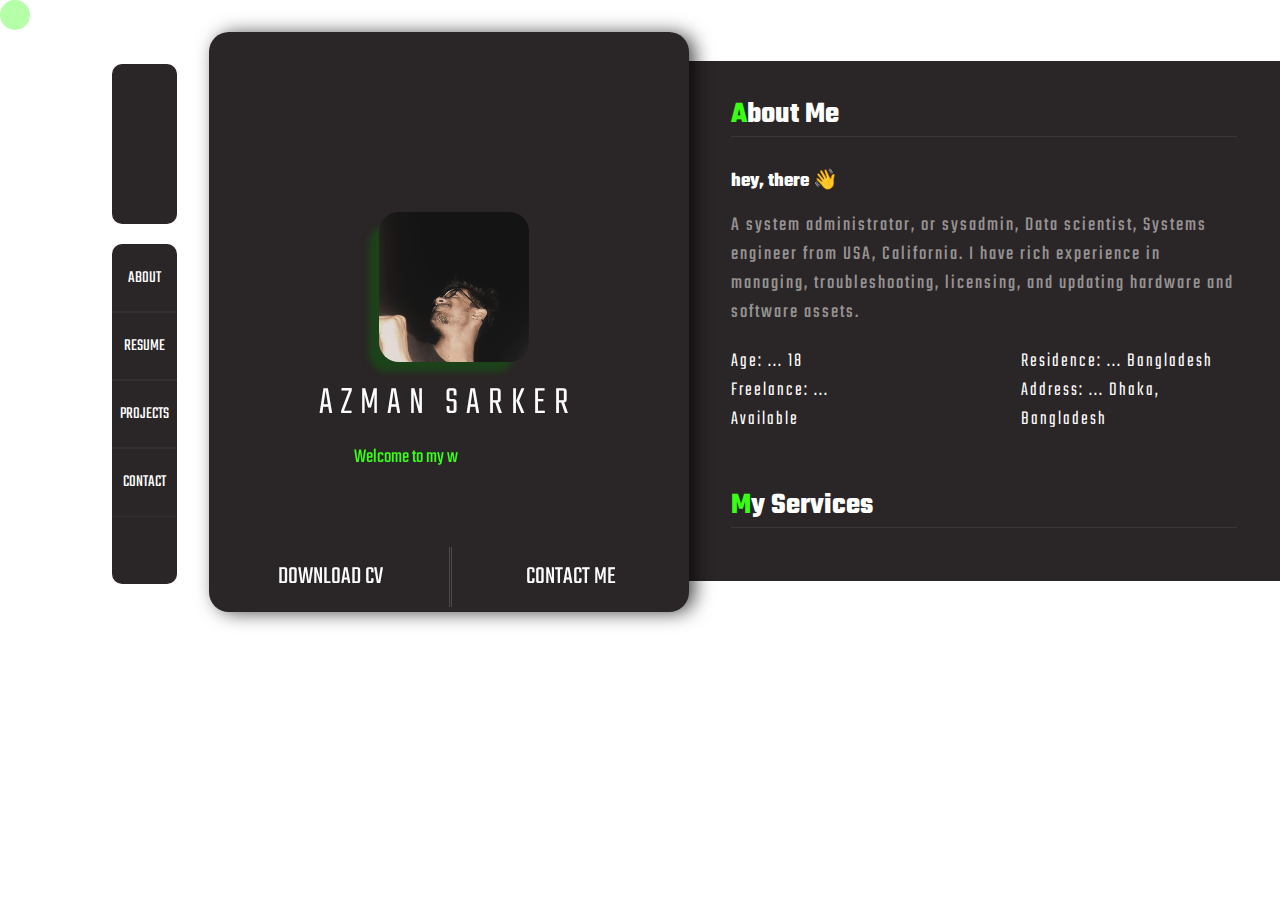
==== index.html @ 073bfdc3 "Add files via upload" ====
<!DOCTYPE html>
<html lang="en">
<head>
    <meta charset="UTF-8">
    <meta name="viewport" content="width=device-width, initial-scale=1.0">
    <title>Document</title>
    <link rel="stylesheet" href="style.css">
    <link rel="stylesheet" href="https://cdnjs.cloudflare.com/ajax/libs/font-awesome/6.7.1/css/all.min.css" integrity="sha512-5Hs3dF2AEPkpNAR7UiOHba+lRSJNeM2ECkwxUIxC1Q/FLycGTbNapWXB4tP889k5T5Ju8fs4b1P5z/iB4nMfSQ==" crossorigin="anonymous" referrerpolicy="no-referrer" />
</head>
<body>
        <!-- mouchemove effect -->
    <div class="ball-body">
        <div class="ball"></div>
    </div>



    <section class="body">

        <!-- navbar -->
        <nav>
            <section class="nav-1">
                <ul>
                    <li><i class="fa-solid fa-bars"></i></li>
                    <li><i class="fa-solid fa-circle-half-stroke" id="dark-light"></i></li>
                    <li><i class="fa-solid fa-cart-shopping"></i></li>
                </ul>
            </section>

            <section class="nav-2">
                <ul>
                    <li><i class="fa-solid fa-user"></i><span>ABOUT</span></li>
                    <li><i class="fa-solid fa-paperclip"></i><span>RESUME</span></li>
                    <li><i class="fa-solid fa-file"></i><span>PROJECTS</span></li>
                    <li><i class="fa-solid fa-address-book"></i><span>CONTACT</span></li>
                </ul>
            </section>
        </nav>


            <!-- profile -->
         <div class="profile-box">
            <video src="/Video/banner.mp4" width="" class="profile-banner" autoplay loop muted ></video>

            <img src="/image/dp.jpg" alt="" class="profile-DP">
            <h1 class="profile-name">AZMAN SARKER</h1>

            
            <div class="profile-bio"></div><div class="cursor"></div>

            <div class="profile-links">
                <a href="#"><i class="fa-brands fa-facebook-f" id="link-2"></i></a>
                <a href="#"><i class="fa-brands fa-instagram" id="link-2"></i></a>
                <a href="#"><i class="fa-brands fa-youtube" id="link-2"></i></a>
                <a href="#"><i class="fa-brands fa-linkedin-in" id="link-2"></i></a>
                <a href="#"><i class="fa-brands fa-github" id="link-2"></i></a>
            </div>

            <div class="profile-buttons">
                <button class="down-button" id="link-2">DOWNLOAD CV <i class="fa-solid fa-download"></i></button>
                <button class="down-button" id="link-2">CONTACT ME <i class="fa-solid fa-plane-up"></i></button>
            </div>

         </div>

         <div class="outer">
            <div class="about">
                <h1 class="info-about"><span class="about-a">A</span>bout Me</h1>
                <h3 class="info-bio-name">hey, there 👋</h3>
                <h4 class="info-bio">A system administrator, or sysadmin, Data scientist, Systems engineer from USA, California. I have rich experience in managing, troubleshooting, licensing, and updating hardware and software assets.</h4>

                <div class="infos">
                    <div class="info-left">
                       <span> Age: ... 18</span>
                        <span>Freelance: ... Available</span>
                    </div>

                    <div class="info-right">
                       <span> Residence: ... Bangladesh</span>
                        <span>Address: ... Dhaka, Bangladesh</span>
                    </div>
                </div>

                <h1 class="info-about info-about-Services"><span class="about-a">M</span>y Services</h1>

                <div class="boxs">
                    <div class="server">
                        <i class="fa-solid fa-server box-icon"></i>
                        <h1 class="box-name">Server Configuration</h1>
                        <h2 class="box-bio">Server setup offer connection of servers and network devices, installation of operating systems.
                        </h2>
                    </div>
                    <div class="server">
                        <i class="fa-solid fa-maximize box-icon"></i>
                        <h1 class="box-name">Monitoring</h1>
                        <h2 class="box-bio">Process of visibility and activity on your servers, by tracking and monitoring server performance.
                        </h2>
                    </div>
                    <div class="server">
                        <i class="fa-solid fa-shield-halved box-icon"></i>
                        <h1 class="box-name">Cyber Security</h1>
                        <h2 class="box-bio">Cybersecurity refers to protecting a company from unauthorized or criminal use of electronic data.
                        </h2>
                    </div>
                    <div class="server">
                        <i class="fa-solid fa-users box-icon"></i>
                        <h1 class="box-name">User Management</h1>
                        <h2 class="box-bio">Efficient management of users and their accounts, providing them with access to various IT resources.
                        </h2>
                    </div>
                </div>

                <h1 class="info-about info-about-pricing"><span class="about-a">P</span>ricing</h1>

                <div class="box-pricing-main ">
                    <div class="box-pricing">
                        <i class="fa-solid fa-user p-icon"></i>
                        <h1 class="p-name">Personal Package</h1>
                        <span class="pricingg">
                            <span class="p-doller-sing">$</span><span class="p-price"> 29</span><span class="p-month"> month</span>
                        </span>

                        <h2 class="p-bio">Security Scanning
                            Installation & Configuration
                            Patch Management
                            User Management
                            Maintenance <span class="p-bio-offers">not included</span></h2>
                            <button class="button-orderNow" id="link-2">Order Now</button>
                    </div>
                    
                    <div class="box-pricing">
                        <i class="fa-solid fa-users p-icon"></i>
                        <h1 class="p-name">Company Package</h1>
                        <span class="pricingg">
                            <span class="p-doller-sing">$</span><span class="p-price"> 59</span><span class="p-month"> month</span>
                        </span>

                        <h2 class="p-bio">Security Scanning
                            Installation & Configuration
                            Patch Management
                            Multi-User Management
                            Maintenance <span class="p-bio-offers">included</span></h2>
                            <button class="button-orderNow" id="link-2">Order Now</button>
                    </div>
                </div>


                <h1 class="info-about info-about-Testimonials"><span class="about-a">T</span>estimonials</h1>





            </div>
          </div>



    </section>

    <script src="function.js"></script>
</body>
</html>
---- style.css ----
@import url('https://fonts.googleapis.com/css2?family=Handjet:wght@100..900&family=Kanit:ital,wght@0,100;0,200;0,300;0,400;0,500;0,600;0,700;0,800;0,900;1,100;1,200;1,300;1,400;1,500;1,600;1,700;1,800;1,900&family=Noto+Sans+Elbasan&family=Oswald:wght@200..700&family=Roboto:ital,wght@0,100;0,300;0,400;0,500;0,700;0,900;1,100;1,300;1,400;1,500;1,700;1,900&family=Teko:wght@300..700&display=swap');


*{
    padding: 0;
    margin: 0;
    box-sizing: border-box;
    font-family: "Teko", sans-serif;
}


.ballbody{
    margin: 0;
    height: 100vh;
    display: flex;
    justify-content: center;
    align-items: center;
    background-color: #f0f0f0;
    overflow: hidden;
}
.ball {
    position: absolute;
    width: 30px;
    height: 30px;
    background-color: #37ff1460;
    border-radius: 50%;
    pointer-events: none;
    transition: all 0.2s ease;
    z-index: 999;

}




body{
    background-image: url(https://th.bing.com/th/id/OIP.hZIkmxz2sSW0Y2cYWd43kQHaEK?rs=1&pid=ImgDetMain);
}


/* main body */

.body{
    padding: 2rem 5rem;
    display: flex;
    flex-direction: row;
}




/* navbar */
nav{
    color: rgb(255, 255, 255);
    padding: 2rem;
    text-align: center;  
}


.nav-1{
    margin-bottom: 20px;
    width: 65px;
    height: 160px;
    background-color: #2a2526;
    border-radius: 10px;
 
}

.nav-2{
    width: 65px;
    height: 340px;
    background-color:  #2a2526;
    text-align: center;
    border-radius: 10px;
    
}
.nav-1 i{
 font-size: 20px;
 margin-top: 25px;
cursor: pointer;
transition: 0.2s ease-in-out;

&:hover{
    color: #39ff14;
}

}

 .nav-2 ul li{
    transition: 0.2s ease-in-out;
    cursor: pointer;
    display: flex;
    flex-direction: column;
    font-size: 17px;
    padding: 22px 0;
    box-shadow: 0px 0px 0.6px white;
 }
 .nav-2 ul li:hover{
    color: #39ff14;
 }


 .nav-1 ul li, .nav-2 ul li{
    list-style: none;
}

/* profile */

.profile-box{
    width: 480px;
    height: 580px;
    background: #2a2526;
    box-shadow: 6px 1px 19px -1px rgba(0,0,0,0.75);
    -webkit-box-shadow: 6px 1px 19px -1px rgba(0,0,0,0.75);
    -moz-box-shadow: 6px 1px 19px -1px rgba(0,0,0,0.75);
    border-radius: 20px;
    position: relative;
    z-index: 1;
}

.profile-banner{
    width: 480px;
    height: 400px;
    position: absolute; 
    bottom: 253px;
    border-radius: 20px;
    clip-path: polygon(30% 0%, 70% 0%, 100% 0, 100% 70%, 70% 90%, 30% 90%, 0% 70%, 0 0);


}

.profile-DP{
    width: 150px;
    height: 150px;
    position: absolute;
    bottom: 250px;
    left: 170px;
    box-shadow: -12px 12px 7px -2px rgba(0, 128, 0, 0.336);
    -webkit-box-shadow: -12px 12px 7px -2px rgba(0, 128, 0, 0.336);
    -moz-box-shadow: -12px 12px 7px -2px rgba(0, 128, 0, 0.336);
    border-radius: 20px;
}

.profile-name{
    color: white;
    position: absolute;
    bottom: 180px;
    left: 110px;
    font-size: 40px;
    font-weight: 200;
    letter-spacing: 8px;
}

.profile-bio{
    position: absolute;
    bottom: 140px;
    color: #39ff14;
    left: 145px;
    font-size: 20px;
}

.cursor {
    display: inline-block;
    width: 10px;
    background-color: black;
    animation: blink 0.7s infinite;
}
@keyframes blink {
    0%, 100% { opacity: 1; }
    50% { opacity: 0; }
}

.profile-links{
    position: absolute;
    bottom: 90px;
    left: 150px;
    
}

.profile-links a {
    color: white;
    text-decoration: none;
    margin-right: 20px;
    font-size: 20px;
    transition: 0.2s ease-in-out;


    &:hover{
        color: #39ff14;
    }

}

.profile-buttons{
    position: absolute;
    bottom: 5px;
    left: 3px;
    font-size: 20px;
    overflow: hidden;
    
}
.down-button{
    width: 237px;
    height: 60px;
 
    border: none;
    background-color: transparent;
    color: white;
    outline: none;
    font-size: 25px;
    box-shadow: 0px 0px 1px white;
    cursor: pointer;
        transition: 0.2s ease-in-out;


    &:hover{
        color: #39ff14;
    }

}

/* other */

.outer{
    position: relative;
}

.about{
    background-color: #2a2526;
    width: 650px;
    height: 520px;
    border-radius: 5px;
    padding: 2rem 4.5rem;
    position: absolute;
    left: -30px;
    bottom: 35px;
    color: white;
    overflow:  auto;

}

    /* Scrollbar Styles */
    .about::-webkit-scrollbar {
        width: 5px; 
        height: 5px;
        
       
    }
    
    .about::-webkit-scrollbar-track {
        background: #2a2526; 
        border-radius: 10px; 
        
    }
    
    .about::-webkit-scrollbar-thumb {
        background: #39ff14; 
        border-radius: 10px; 
        
    }
    
    .about::-webkit-scrollbar-thumb:hover {
        background: #1cff00;
    }
    
    
    .about::-webkit-scrollbar-corner {
        background: transparent;

    }



.info-about{
    font-size: 30px;
    border-bottom: 1px solid rgba(255, 255, 255, 0.082);
}
.about-a{
    color: #39ff14;
}
.info-bio-name{
    margin-top: 30px;
    font-size: 20px;
}
.info-bio{
    color: rgba(255, 255, 255, 0.527);
    font-size: 20PX;
    margin-top: 15px;
    letter-spacing: 2px;
    font-weight: 400;
}

.infos{
    font-size: 20px;
    font-weight: 200;
    display: flex;
    flex-direction: row;
    margin-top: 20px;

}

.info-left{
    display: flex;
    flex-direction: column;
    margin-right: 130px;
    letter-spacing: 2px;
}

.info-right{
    display: flex;
    flex-direction: column;
    letter-spacing: 2px;
}

.info-about-Services{
    margin-top: 50px;
}

/* box of about */

.boxs{
    font-size: 30px;
    display: flex;
    flex-wrap: wrap;

}

.server{
    display: flex;
    flex-direction: column;
    gap: 10px;
    margin-top: 30px;
    margin-right: 10px;
    flex: 1 1 calc(50% - 10px);
}

.box-icon{
    font-size: 40px;
    color: #1cff00;
    margin-bottom: 20px;
}

.box-name{
    font-size: 18px;
    letter-spacing: 2px;
    margin-bottom: 5px;
}

.box-bio{
    font-size: 15px;
    color: rgba(255, 255, 255, 0.527);
}

.info-about-pricing{
    margin-top: 50px;
}


/* box-pricing */
.box-pricing-main{
    font-size: 30px;
    display: flex;
    flex-wrap: wrap;
}

.box-pricing{
    text-align: center;
    flex: 1 1 calc(50% - 10px);
}

.info-about-pricing{
    margin-top: 30px;
}

.p-icon{
    font-size: 30px;
    margin-top: 30px;
    color: #1cff00;
}
.p-name{
    font-size: 20px;
}

.p-doller-sing{
    font-size: 30px;
}
.p-price{
    font-size: 50px;
}

.p-month{
    font-size: 30px;
    color: rgba(255, 255, 255, 0.527);
}

.p-bio{
    font-size: 25px;
    font-weight: 300;
    padding: 0 30px;
}

.p-bio-offers{
    background-color: #1cff30;
    padding: 0 5px;
    margin-left: 5px;
    border-radius: 10px;
    color: black;
}

.button-orderNow{
    width: 237px;
    height: 60px;
 
    border: none;
    background-color: transparent;
    color: white;
    outline: none;
    font-size: 25px;
    margin-top: 30px;
    box-shadow: 0px 0px 1px white;
    cursor: pointer;
        transition: 0.2s ease-in-out;


    &:hover{
        color: #39ff14;
    }
}


.info-about-Testimonials{
    margin-top: 50px;
}
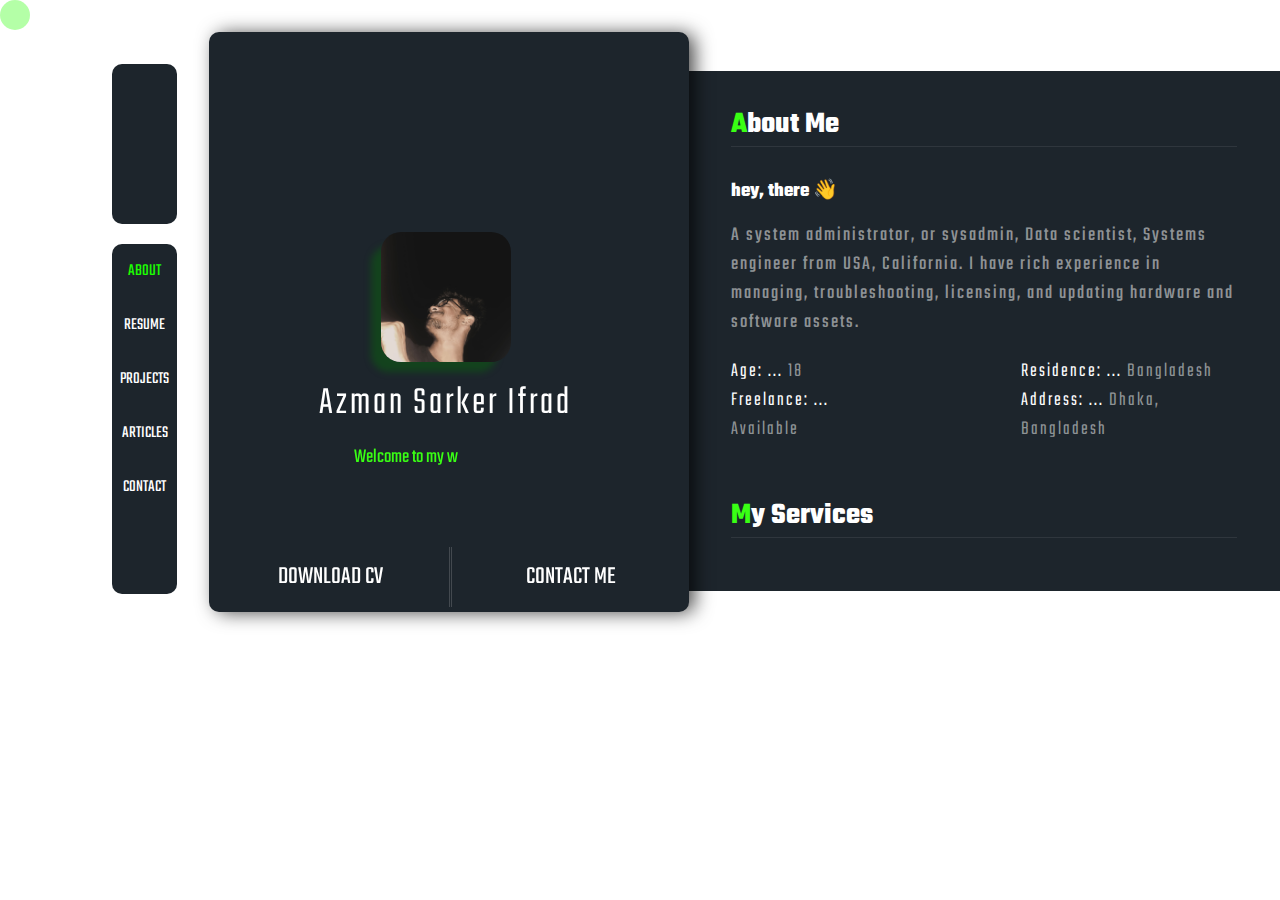
==== commit e28a529b: "Add files via upload" ====
--- a/index.html
+++ b/index.html
@@ -23,16 +23,21 @@
                 <ul>
                     <li><i class="fa-solid fa-bars"></i></li>
                     <li><i class="fa-solid fa-circle-half-stroke" id="dark-light"></i></li>
-                    <li><i class="fa-solid fa-cart-shopping"></i></li>
+                    <li class="shop"><i class="fa-solid fa-cart-shopping"></i></li>
                 </ul>
             </section>
 
             <section class="nav-2">
                 <ul>
-                    <li><i class="fa-solid fa-user"></i><span>ABOUT</span></li>
-                    <li><i class="fa-solid fa-paperclip"></i><span>RESUME</span></li>
-                    <li><i class="fa-solid fa-file"></i><span>PROJECTS</span></li>
-                    <li><i class="fa-solid fa-address-book"></i><span>CONTACT</span></li>
+                    <a href="#"><li id="btn-about" class="active" data-target="about"><i class="fa-solid fa-user"></i><span>ABOUT</span></li></a>
+
+                    <a href="/resume/resume.html"><li id="btn-resume" data-target="resume"><i class="fa-solid fa-paperclip"></i><span>RESUME</span></li></a>
+
+                    <a href="/projects/projects.html"><li id="btn-projects" data-target="projects"><i class="fa-solid fa-file"></i><span>PROJECTS</span></li></a>
+
+                    <a href="/articles/articles.html"><li id="btn-articles" data-target="articles"><i class="fa-regular fa-newspaper"></i><span>ARTICLES</span></li></a>
+
+                    <a href="/contacts/contacts.html"><li id="btn-contact" data-target="contact"><i class="fa-solid fa-address-book"></i><span>CONTACT</span></li></a>
                 </ul>
             </section>
         </nav>
@@ -43,7 +48,7 @@
             <video src="/Video/banner.mp4" width="" class="profile-banner" autoplay loop muted ></video>
 
             <img src="/image/dp.jpg" alt="" class="profile-DP">
-            <h1 class="profile-name">AZMAN SARKER</h1>
+            <h1 class="profile-name">Azman Sarker Ifrad</h1>
 
             
             <div class="profile-bio"></div><div class="cursor"></div>
@@ -58,26 +63,40 @@
 
             <div class="profile-buttons">
                 <button class="down-button" id="link-2">DOWNLOAD CV <i class="fa-solid fa-download"></i></button>
-                <button class="down-button" id="link-2">CONTACT ME <i class="fa-solid fa-plane-up"></i></button>
+                <button class="down-button" id="link-2">CONTACT ME <i class="fa-regular fa-paper-plane"></i></button>
             </div>
 
          </div>
 
-         <div class="outer">
-            <div class="about">
+
+
+
+
+
+
+            <!-- outer start -->
+
+
+        <div class="outer">
+
+
+                <!-- about -->
+
+                
+            <div class="about boxx active" id="about">
                 <h1 class="info-about"><span class="about-a">A</span>bout Me</h1>
                 <h3 class="info-bio-name">hey, there 👋</h3>
                 <h4 class="info-bio">A system administrator, or sysadmin, Data scientist, Systems engineer from USA, California. I have rich experience in managing, troubleshooting, licensing, and updating hardware and software assets.</h4>
 
                 <div class="infos">
                     <div class="info-left">
-                       <span> Age: ... 18</span>
-                        <span>Freelance: ... Available</span>
+                       <span> Age: ... <span class="colorchnage">18</span></span>
+                        <span>Freelance: ... <span class="colorchnage">Available</span></span>
                     </div>
 
                     <div class="info-right">
-                       <span> Residence: ... Bangladesh</span>
-                        <span>Address: ... Dhaka, Bangladesh</span>
+                       <span> Residence: ... <span class="colorchnage">Bangladesh</span></span>
+                        <span>Address: ... <span class="colorchnage">Dhaka, Bangladesh</span></span>
                     </div>
                 </div>
 
@@ -145,13 +164,92 @@
                 </div>
 
 
-                <h1 class="info-about info-about-Testimonials"><span class="about-a">T</span>estimonials</h1>
-
-
-
-
+                <h1 class="info-about info-about-clients"><span class="about-a">C</span>lients</h1>
+                <div class="box-client-main">
+                    <div class="box-client">
+                       <a href="https://www.google.com/" target="_blank"> <img src="/image/google.png" alt=""class="clients-links" id="link-2"></a>
+                    </div>
+
+                    <div class="box-client">
+                       <a href="https://www.upwork.com/" target="_blank"> <img src="/image/upwork.png" alt=""class="clients-links" id="link-2"></a>
+                    </div>
+
+                    <div class="box-client">
+                        <a href="https://www.freelancer.com/" target="_blank"><img src="/image/freelancer.png" alt=""class="clients-links" id="link-2"></a>
+                    </div>
+
+                    <div class="box-client">
+                        <a href="https://www.fiverr.com/" target="_blank"><img src="/image/fiver.png" alt="" class="clients-links" id="link-2"></a>
+                    </div>
+                </div>
+
+                <h1 class="info-about info-about-clients"><span class="about-a">T</span>estimonials</h1>
+                    <div class="slider">
+                        <div class="sliderWrapper">
+                            <div class="Wrapper">
+                                <h2 class="slider-text">Lorem ipsum dolor sit amet, consectetur adipiscing elit. Lorem ipsum dolor sit amet, consectetur adipiscing elit.</h2>
+                                <div class="wrapper-dp-main">
+                                    <img src="/image/testi1-184x184.jpg" alt="" class="slider-dp">
+                                </div>
+                                <div class="wrapper-info">
+                                    <h4 class="dp-name">Helen Floyd</h4>
+                                    <h5 class="dp-bio">Art Director</h5>
+                                </div>
+                            </div>
+
+                            <div class="Wrapper">
+                                <h2 class="slider-text">Lorem ipsum dolor sit amet, consectetur adipiscing elit. Lorem ipsum dolor sit amet, consectetur adipiscing elit.</h2>
+                                <div class="wrapper-dp-main">
+                                    <img src="/image/avatar2-184x184.png" alt="" class="slider-dp">
+                                </div>
+                                <div class="wrapper-info">
+                                    <h4 class="dp-name"> Robert Chase</h4>
+                                    <h5 class="dp-bio"> CEO</h5>
+                                </div>
+                            </div>
+
+                            <div class="Wrapper">
+                                <h2 class="slider-text">Lorem ipsum dolor sit amet, consectetur adipiscing elit. Lorem ipsum dolor sit amet, consectetur adipiscing elit.</h2>
+                                <div class="wrapper-dp-main">
+                                    <img src="/image/testi2-184x184.jpg" alt="" class="slider-dp">
+                                </div>
+                                <div class="wrapper-info">
+                                    <h4 class="dp-name">John Doe</h4>
+                                    <h5 class="dp-bio">Art Director</h5>
+                                </div>
+                            </div>
+                            
+                            
+                        </div>
+                    </div>
+
+                    <h1 class="info-about info-about-Facts"><span class="about-a">F</span>un Facts</h1>
+
+                    <div class="FunFacts">
+                        <div class="FunFactsItem">
+                        <i class="fa-solid fa-bell box-icon" class=""></i>
+                        <P class="FunFacts-name">100+ Albumes Listened</P>
+                        </div>
+
+                        <div class="FunFactsItem">
+                         <i class="fa-solid fa-award box-icon"></i>
+                        <P class="FunFacts-name">15 Awards Won</P>
+                        </div>
+
+                        <div class="FunFactsItem">
+                        <i class="fa-solid fa-mug-hot box-icon"></i>
+                        <P class="FunFacts-name">1 000+ Cups Of Coffee</P>
+                        </div>
+
+                        <div class="FunFactsItem">
+                        <i class="fa-solid fa-flag box-icon"></i>
+                        <P class="FunFacts-name">10 Countries Visited</P>
+                        </div>
+                    </div>
 
             </div>
+
+
           </div>
 
 
--- a/style.css
+++ b/style.css
@@ -34,7 +34,8 @@
 
 
 body{
-    background-image: url(https://th.bing.com/th/id/OIP.hZIkmxz2sSW0Y2cYWd43kQHaEK?rs=1&pid=ImgDetMain);
+    background-image: url(/image/background.png);
+    
 }
 
 
@@ -54,6 +55,7 @@
     color: rgb(255, 255, 255);
     padding: 2rem;
     text-align: center;  
+    
 }
 
 
@@ -61,19 +63,27 @@
     margin-bottom: 20px;
     width: 65px;
     height: 160px;
-    background-color: #2a2526;
+    background-color:#1d252c;
     border-radius: 10px;
  
 }
 
 .nav-2{
     width: 65px;
-    height: 340px;
-    background-color:  #2a2526;
+    height: 350px;
+    background-color:  #1d252c;
     text-align: center;
     border-radius: 10px;
     
 }
+
+.active{
+    color: #1cff00;
+}
+.shop{
+    color: rgb(114, 240, 114);
+}
+
 .nav-1 i{
  font-size: 20px;
  margin-top: 25px;
@@ -92,8 +102,7 @@
     display: flex;
     flex-direction: column;
     font-size: 17px;
-    padding: 22px 0;
-    box-shadow: 0px 0px 0.6px white;
+    padding: 15px 0;
  }
  .nav-2 ul li:hover{
     color: #39ff14;
@@ -104,16 +113,21 @@
     list-style: none;
 }
 
+.nav-2 ul a{
+    color: white;
+    text-decoration: none;
+}
+
 /* profile */
 
 .profile-box{
     width: 480px;
     height: 580px;
-    background: #2a2526;
+    background:#1d252c;
     box-shadow: 6px 1px 19px -1px rgba(0,0,0,0.75);
     -webkit-box-shadow: 6px 1px 19px -1px rgba(0,0,0,0.75);
     -moz-box-shadow: 6px 1px 19px -1px rgba(0,0,0,0.75);
-    border-radius: 20px;
+    border-radius: 10px;
     position: relative;
     z-index: 1;
 }
@@ -130,11 +144,10 @@
 }
 
 .profile-DP{
-    width: 150px;
-    height: 150px;
+    width: 130px;
     position: absolute;
     bottom: 250px;
-    left: 170px;
+    left: 172px;
     box-shadow: -12px 12px 7px -2px rgba(0, 128, 0, 0.336);
     -webkit-box-shadow: -12px 12px 7px -2px rgba(0, 128, 0, 0.336);
     -moz-box-shadow: -12px 12px 7px -2px rgba(0, 128, 0, 0.336);
@@ -148,7 +161,7 @@
     left: 110px;
     font-size: 40px;
     font-weight: 200;
-    letter-spacing: 8px;
+    letter-spacing: 3px;
 }
 
 .profile-bio{
@@ -226,7 +239,7 @@
 }
 
 .about{
-    background-color: #2a2526;
+    background-color: #1d252c;
     width: 650px;
     height: 520px;
     border-radius: 5px;
@@ -248,7 +261,7 @@
     }
     
     .about::-webkit-scrollbar-track {
-        background: #2a2526; 
+        background: #1d252c; 
         border-radius: 10px; 
         
     }
@@ -319,7 +332,6 @@
 /* box of about */
 
 .boxs{
-    font-size: 30px;
     display: flex;
     flex-wrap: wrap;
 
@@ -428,6 +440,754 @@
 }
 
 
-.info-about-Testimonials{
+.info-about-clients{
     margin-top: 50px;
-}+   
+}
+
+
+.box-client-main{
+    display: flex;
+    flex-direction: row;
+    margin-top: 30px;
+
+}
+
+.box-client{
+    margin-right: 10px;
+    padding: 0px 5px;
+    height: 120px;
+    line-height: 150px;
+    width: 250px;
+    box-shadow: 0px 0px 1px rgba(255, 255, 255, 0.527);
+    border-radius: 20px;
+    cursor: pointer;
+    transition: 0.2s ease-in-out;
+
+    &:hover{
+        box-shadow: 0px 0px 1px rgba(255, 255, 255, 0.877);
+        filter: drop-shadow(0px 0px 1px white);
+    }
+}
+
+.clients-links{
+    width: 110px;
+}
+
+/* sliderWrapper */
+
+.slider{
+    overflow: hidden;
+}
+
+.Wrapper{
+   display: flex;
+   flex-direction: column;
+   margin-bottom: 50px;
+}
+
+.slider-text{
+    font-size: 25px;
+    text-align: center;
+    margin-top: 30px;
+    margin-bottom: 30px;
+    font-weight: 300;
+    padding: 0 20px;
+    color: rgba(255, 255, 255, 0.527);
+}
+
+.wrapper-dp-main{
+    display: flex;
+    align-items: center;
+    justify-content: center;
+    width: 100%;
+}
+
+.slider-dp{
+    width: 100px;
+    height: 100px;
+    border-radius: 50%;
+    left: 150px;
+}
+
+.wrapper-info{
+    display: flex;
+    align-items: center;
+    justify-content: center;
+    flex-direction: column;
+    margin-top: 2px;
+}
+
+.dp-name{
+    font-size: 25px;
+}
+.dp-bio{
+    font-size: 15px;
+    color: rgba(255, 255, 255, 0.527);
+}
+
+.FunFacts{
+    display: flex;
+    flex-direction: row;
+}
+
+.FunFactsItem{
+    margin-right: 30px;
+    text-align: center;
+    margin-top: 30px;
+    padding: 0 10px;
+}
+
+.FunFacts-name{
+    font-size: 18px;
+    color: rgba(255, 255, 255, 0.527);
+}
+
+
+
+
+
+
+
+
+/* resume */
+
+.resume{
+    background-color: #1d252c;
+    width: 650px;
+    height: 520px;
+    border-radius: 5px;
+    padding: 2rem 4.5rem;
+    position: absolute;
+    left: -30px;
+    bottom: 35px;
+    color: white;
+    overflow:  auto;
+
+}
+
+    /* Scrollbar Styles */
+    .resume::-webkit-scrollbar {
+        width: 5px; 
+        height: 5px;
+        
+       
+    }
+    
+    .resume::-webkit-scrollbar-track {
+        background: #1d252c; 
+        border-radius: 10px; 
+        
+    }
+    
+    .resume::-webkit-scrollbar-thumb {
+        background: #39ff14; 
+        border-radius: 10px; 
+        
+    }
+    
+    .resume::-webkit-scrollbar-thumb:hover {
+        background: #1cff00;
+    }
+    
+    
+    .resume::-webkit-scrollbar-corner {
+        background: transparent;
+
+    }
+
+
+.resume-info-box{
+    margin-right: 15px;
+
+}
+
+.resume-info{
+ display: flex;
+ flex: 1 1 calc(50% - 10px);
+ margin-top: 30px;
+ padding: 0 5px;
+}
+
+.resume-info-main{
+    display: flex;
+    flex-direction: row;
+    align-items: center;
+    margin-bottom: 30px;
+    padding: 0 0 10px 0;
+    border-bottom: 1px solid rgba(255, 255, 255, 0.082);
+
+}
+
+.resume-ingo-icon{
+    font-size: 28px;
+    color: #1cff00;
+    margin-right: 10px;
+    
+}
+
+.resume-info-mean-name{
+    font-size: 25px;
+}
+
+.resume-info-button{
+    background-color: transparent;
+    outline: none;
+    border-radius: 5px;
+    padding: 0 5px;
+    font-size: 18px;
+    font-weight: 300;
+    border: 1px solid gray ;
+    color: gray;
+}
+
+.resume-info-button-color{
+    color: #1cff00;
+    border: 1px solid #1cff00 ;
+}
+
+.resume-info-button-margin {
+    margin-top: 30px;
+}
+
+.resume-info-img{
+    width: 90px;
+}
+
+.resume-info-name{
+    font-weight: 100;
+    font-size: 22px;
+    margin-top: 20px;
+}
+
+.resume-info-copmanyName{
+    font-size: 15px;
+    color: rgba(255, 255, 255, 0.527);
+}
+
+.resume-info-bio{
+    color: rgba(255, 255, 255, 0.527);
+    margin-top: 20px;
+    font-weight: 400;
+    padding: 0 0 30px 0;
+    border-bottom: 1px solid rgba(255, 255, 255, 0.082);
+
+}
+
+.resume-info-bioo{
+    color: rgba(255, 255, 255, 0.527);
+    margin-top: 20px;
+    font-weight: 400;
+    margin-bottom: 10px;
+}
+
+.resume-info-certificate{
+    background-color: transparent;
+    outline: none;
+    border: none;
+    font-size: 20px;
+    color: white;
+    padding: 0 0 20px 0;
+    cursor: pointer;
+    transition: 0.2s ease-in-out;
+    border-bottom: 1px solid rgba(255, 255, 255, 0.082);
+
+    &:hover{
+        color: #1cff00;
+    }
+}
+
+
+.info-about-skills{
+    margin-top: 50px;
+}
+
+
+
+.resume-skills{
+    display: flex;
+    flex-wrap: wrap;
+    margin-top: 30px;
+}
+
+.resume-skills-items{
+    display: flex;
+    flex-direction: row;
+    flex: 1 1 calc(50% - 10px);
+}
+
+
+
+.resume-skills-codding{
+    display: flex;
+    flex-direction: row;
+
+}
+
+.resume-skills-icons{
+    font-size: 28px;
+    color: #1cff00;
+    margin-right: 15px;
+}
+
+.resume-skills-codding-name{
+    font-size: 18px;
+}
+
+.resume-skills-codding-itemss{
+    margin-top: 60px;
+}
+
+.bar-bar{
+    width: 150px;
+    height: 5px;
+    margin-bottom: 30px;
+}
+.bar-html{
+    background: rgb(28,255,0);
+    background: linear-gradient(90deg, rgba(28,255,0,1) 90%, rgba(89,89,89,1) 90%);
+}
+
+.bar-css{
+    background: rgb(28,255,0);
+    background: linear-gradient(90deg, rgba(28,255,0,1) 60%, rgba(89,89,89,1) 60%);
+}
+
+.bar-js{
+    background: rgb(28,255,0);
+    background: linear-gradient(90deg, rgba(28,255,0,1) 30%, rgba(89,89,89,1) 30%);
+}
+
+.bar-py{
+    background: rgb(28,255,0);
+background: linear-gradient(90deg, rgba(28,255,0,1) 0%, rgba(89,89,89,1) 0%);
+margin-bottom: 40px;
+}
+
+
+
+
+.balls{
+    width: 10px;
+    height: 10px;
+    border-radius: 50%;
+    margin-right: 5px;
+}
+
+.dot-bar{
+    display: flex;
+    flex-direction: row;
+    margin-bottom: 24px;
+}
+
+.en1,.en2,.en3,.en4,.en5,.en6{
+    background-color: #1cff00;
+}
+.en7,.en8,.en9,.en10{
+    background-color: rgba(89,89,89,1);
+}
+
+.bn1,.bn2,.bn3,.bn4,.bn5,.bn6,.bn7,.bn8,.bn9,.bn10{
+    background-color: #1cff00;
+}
+
+.hn1,.hn2,.hn3,.hn4,.hn5,.hn6,.hn7,.hn8{
+    background-color: #1cff00;
+}
+.hn9,.hn10{
+    background-color: rgba(89,89,89,1);
+}
+
+
+.ur1,.ur2,.ur3,.ur4,.ur5,.ur6{
+    background-color: #1cff00;
+}
+.ur7,.ur8,.ur9,.ur10{
+    background-color: rgba(89,89,89,1);
+    margin-bottom: 40px;
+}
+
+
+.resume-skills-system-itemss{
+    display: flex;
+
+    flex-wrap: wrap;
+    flex: 1 1 calc(50% - 10px);
+    margin-top: 60px;
+    text-align: center;
+    
+    
+}
+.parcentes{
+    width: 60px;
+    height: 60px;
+    border-radius: 50%;
+    border: 3px solid ;
+    font-size:20px ;
+    padding: 14px 0px;
+    margin-top: 10px;
+    margin-right: 15px;
+    
+}
+.parcentes-name{
+    font-size: 20px;
+    margin-top: 8px;
+    
+}
+
+
+.parcentes-color-1,.parcentes-color-3,.parcentes-color-4{
+    border: 3px solid rgba(89,89,89,1);
+}
+
+
+.parcentes-color-2{
+ border: 3px solid #1cff00;
+}
+
+
+.resume-skills-knowledge-itemss{
+    margin-top: 60px;
+    font-size: 18px;
+}
+
+.tik-mark{
+    color: #1cff00;
+}
+
+
+/* projects */
+
+.projectss{
+    background-color: #1d252c;
+    width: 650px;
+    height: 520px;
+    border-radius: 5px;
+    padding: 2rem 4.5rem;
+    position: absolute;
+    left: -30px;
+    bottom: 35px;
+    color: white;
+    overflow:  auto;
+
+}
+
+    /* Scrollbar Styles */
+    .projectss::-webkit-scrollbar {
+        width: 5px; 
+        height: 5px;
+        
+       
+    }
+    
+    .projectss::-webkit-scrollbar-track {
+        background: #1d252c; 
+        border-radius: 10px; 
+        
+    }
+    
+    .projectss::-webkit-scrollbar-thumb {
+        background: #39ff14; 
+        border-radius: 10px; 
+        
+    }
+    
+    .projectss::-webkit-scrollbar-thumb:hover {
+        background: #1cff00;
+    }
+    
+    
+    .projectss::-webkit-scrollbar-corner {
+        background: transparent;
+
+    }
+
+
+
+    /* project nav */
+
+    .projects-items-nav{
+        display: flex;
+        justify-content: space-between;
+        align-items: center;
+    }
+
+
+    .projects-list-nav a{
+        font-size: 20px;
+        text-decoration: none;
+        color: white;
+        margin-right: 15px;
+        font-weight: 300;
+        transition: 0.2s ease-in-out;
+
+
+        &:hover{
+            color: #1cff00;
+        }
+    }
+
+    .projects-list-nav a:nth-child(1){
+        color: #1cff00;
+    }
+
+    .project-img{
+        width: 250px;
+        margin-right: 15px;
+        margin-bottom: 10px;
+        cursor: pointer;
+        transition: 0.2s ease-in-out;
+
+        &:hover{
+        transform: scale(1.1);
+        }
+    }
+
+    .projects-images{
+        margin-top: 40px;
+        display: flex;
+        flex-wrap: wrap;
+    flex: 1 1 calc(50% - 10px);
+
+    }
+
+    .projects-images-items{
+        text-align: center;
+        display: flex;
+        flex-direction: column;
+        align-items: center;
+    }
+
+    .projects-items-name{
+        font-weight: 400;
+        font-size: 20px;
+        transition: 0.2s ease-in-out;
+        cursor: pointer;
+
+        &:hover{
+            color: #1cff00;
+        }
+        
+    }
+
+    .projects-items-bio{
+        color: rgba(255, 255, 255, 0.527);
+        font-size: 15px;
+        margin-bottom: 10px;
+    }
+
+
+
+    /* ARTICLES */
+
+
+    .articles{
+        background-color: #1d252c;
+        width: 650px;
+        height: 520px;
+        border-radius: 5px;
+        padding: 2rem 4.5rem;
+        position: absolute;
+        left: -30px;
+        bottom: 35px;
+        color: white;
+        overflow:  auto;
+    
+    }
+    
+        /* Scrollbar Styles */
+        .articles::-webkit-scrollbar {
+            width: 5px; 
+            height: 5px;
+            
+           
+        }
+        
+        .articles::-webkit-scrollbar-track {
+            background: #1d252c; 
+            border-radius: 10px; 
+            
+        }
+        
+        .articles::-webkit-scrollbar-thumb {
+            background: #39ff14; 
+            border-radius: 10px; 
+            
+        }
+        
+        .articles::-webkit-scrollbar-thumb:hover {
+            background: #1cff00;
+        }
+        
+        
+        .articles::-webkit-scrollbar-corner {
+            background: transparent;
+    
+        }
+    
+
+
+
+        .article-images{
+            margin-top: 40px;
+            display: flex;
+            flex-wrap: wrap;
+        flex: 1 1 calc(50% - 10px);
+    
+        }
+
+
+        .article-button{
+            outline: none;
+            border: 1px solid #1cff00;
+            padding: 0 5px;
+            background: transparent;
+            color: #1cff00;
+            width: 80px;
+            cursor: pointer;
+            font-size: 10PX;
+            margin-bottom: 5px;
+        }
+
+        .article-items-bio{
+            font-size: 18px;
+            color: rgba(255, 255, 255, 0.527);
+            margin-bottom: 15px;
+        }
+        
+        
+        
+
+        /* Contact */
+
+        .contact{
+            background-color: #1d252c;
+            width: 650px;
+            height: 520px;
+            border-radius: 5px;
+            padding: 2rem 4.5rem;
+            position: absolute;
+            left: -30px;
+            bottom: 35px;
+            color: white;
+            overflow:  auto;
+        
+        }
+        
+            /* Scrollbar Styles */
+            .contact::-webkit-scrollbar {
+                width: 5px; 
+                height: 5px;
+                
+               
+            }
+            
+            .contact::-webkit-scrollbar-track {
+                background: #1d252c; 
+                border-radius: 10px; 
+                
+            }
+            
+            .contact::-webkit-scrollbar-thumb {
+                background: #39ff14; 
+                border-radius: 10px; 
+                
+            }
+            
+            .contact::-webkit-scrollbar-thumb:hover {
+                background: #1cff00;
+            }
+            
+            
+            .contact::-webkit-scrollbar-corner {
+                background: transparent;
+        
+            }
+
+            
+
+
+            .contact-map{
+                margin-top: 30px;
+            }
+
+
+            .colorchnage{
+                color: rgba(255, 255, 255, 0.527);
+            }
+
+
+
+
+            .info-about-contact-2{
+                margin-top: 30px;
+                margin-bottom: 30px;
+            }
+
+
+            .form-name,.form-email,.form-msg{
+                border: none;
+                border-bottom: 1px dashed gray;
+                outline: none;
+                background: transparent;
+                font-size: 30px;
+                margin-right: 16px;
+                margin-bottom: 10px;
+                color: white;
+            }
+
+            
+           .form-msg::placeholder{
+                color: gray;
+                font-weight: 300;
+            }
+           .form-msg:focus::placeholder{
+                color: #1cff00;
+            }
+
+
+            .form-name::placeholder{
+                color: gray;
+                font-weight: 300;
+            }
+            .form-name:focus::placeholder{
+                color: #1cff00;
+            }
+
+
+            .form-email::placeholder{
+                color: gray;
+                font-weight: 300;
+            }
+            .form-email:focus::placeholder{
+                color: #1cff00;
+            }
+
+
+
+            .form-msg{
+                padding: 0 0 100px 0;
+                width: 100%;
+            }
+
+            .sendMSG{
+                border: none;
+                outline: none;
+                background: transparent;
+                font-size: 30px;
+                color: white;
+                margin-top: 20px;
+                margin-bottom: 20px;
+                font-weight: 300;
+                cursor: pointer;
+
+                &:hover{
+                    color: #1cff00;
+                    display: flex;
+                    flex-direction: row;
+                }
+            }
+
+
+
+
